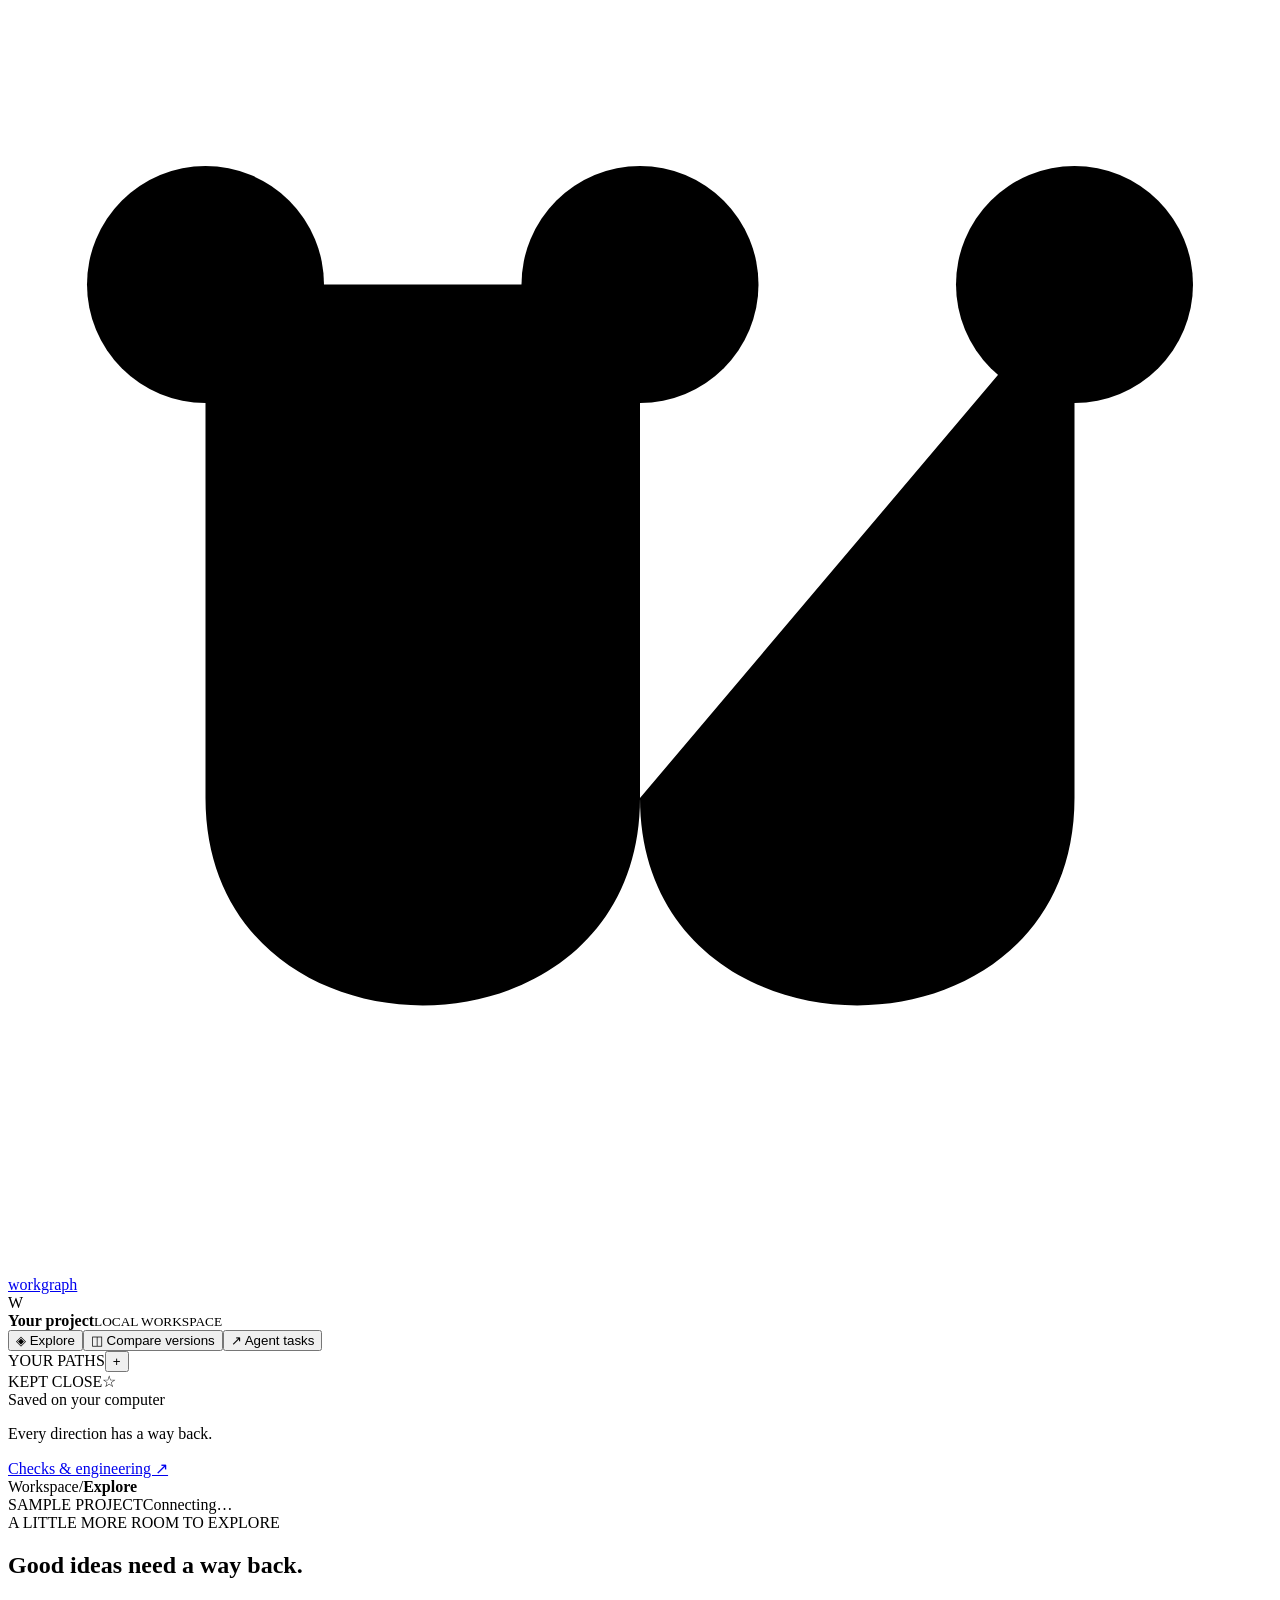
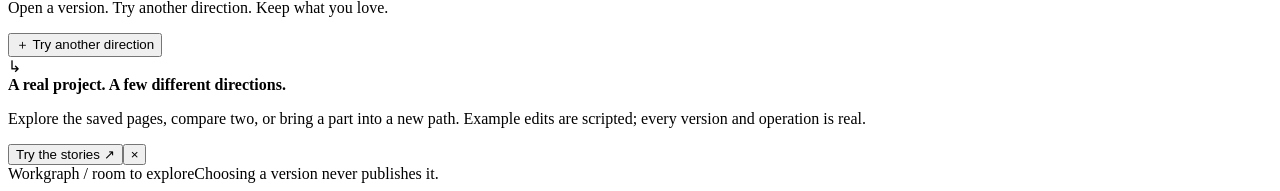
==== workgraph/web/studio.html @ c26eb7d2 "Build visual version exploration and durable agent continuation" ====
<!doctype html>
<html lang="en"><head><meta charset="utf-8"><meta name="viewport" content="width=device-width,initial-scale=1"><meta name="theme-color" content="#f5f4f0"><title>Workgraph — room to explore</title><link rel="stylesheet" href="/studio.css"><script src="/studio.js" defer></script></head>
<body>
<aside class="sidebar">
 <a class="brand" href="/" aria-label="Workgraph"><svg viewBox="0 0 32 32" aria-hidden="true"><path d="M5 7v13c0 7 11 7 11 0V7m0 13c0 7 11 7 11 0V7"/><circle cx="5" cy="7" r="3"/><circle cx="16" cy="7" r="3"/><circle cx="27" cy="7" r="3"/></svg><span>workgraph</span></a>
 <div class="project"><span class="project-icon">W</span><div><strong id="project-name">Your project</strong><small>LOCAL WORKSPACE</small></div></div>
 <nav aria-label="Workspace"><button class="nav active" data-tab="explore"><span>◈</span> Explore</button><button class="nav" data-tab="compare"><span>◫</span> Compare versions</button><button class="nav" data-tab="agents"><span>↗</span> Agent tasks <b id="job-count"></b></button></nav>
 <div class="side-heading"><span>YOUR PATHS</span><button id="side-new" aria-label="Create a path">+</button></div><div id="paths"></div>
 <div class="side-heading favorites-heading"><span>KEPT CLOSE</span><span>☆</span></div><div id="favorites"></div>
 <div class="sidebar-bottom"><div><i></i> Saved on your computer</div><p>Every direction has a way back.</p><a id="engineering-link" href="/engineering">Checks & engineering ↗</a></div>
</aside>
<div class="shell">
 <header><div class="breadcrumbs"><span>Workspace</span><span>/</span><strong id="view-name">Explore</strong></div><div class="header-right"><span id="example-label" class="sample hidden">SAMPLE PROJECT</span><span class="connected" id="connection">Connecting…</span></div></header>
 <main>
  <section class="heading"><div><div class="eyebrow">A LITTLE MORE ROOM TO EXPLORE</div><h1 id="page-title">Good ideas need a way back.</h1><p id="page-description">Open a version. Try another direction. Keep what you love.</p></div><button class="button primary" id="new-path">＋ Try another direction</button></section>
  <section class="story-banner hidden" id="story-banner"><div class="story-mark">↳</div><div><strong>A real project. A few different directions.</strong><p>Explore the saved pages, compare two, or bring a part into a new path. Example edits are scripted; every version and operation is real.</p></div><button class="button small" id="story-guide">Try the stories ↗</button><button class="icon-button" id="dismiss-story" aria-label="Dismiss introduction">×</button></section>
  <section id="main-content"></section>
 </main>
 <footer><span>Workgraph <span>/</span> room to explore</span><span>Choosing a version never publishes it.</span></footer>
</div>
<dialog id="dialog"><form id="dialog-form"><button class="close" type="button" aria-label="Close">×</button><div id="dialog-content"></div></form></dialog>
<div class="toast hidden" id="toast" role="status"></div>
</body></html>
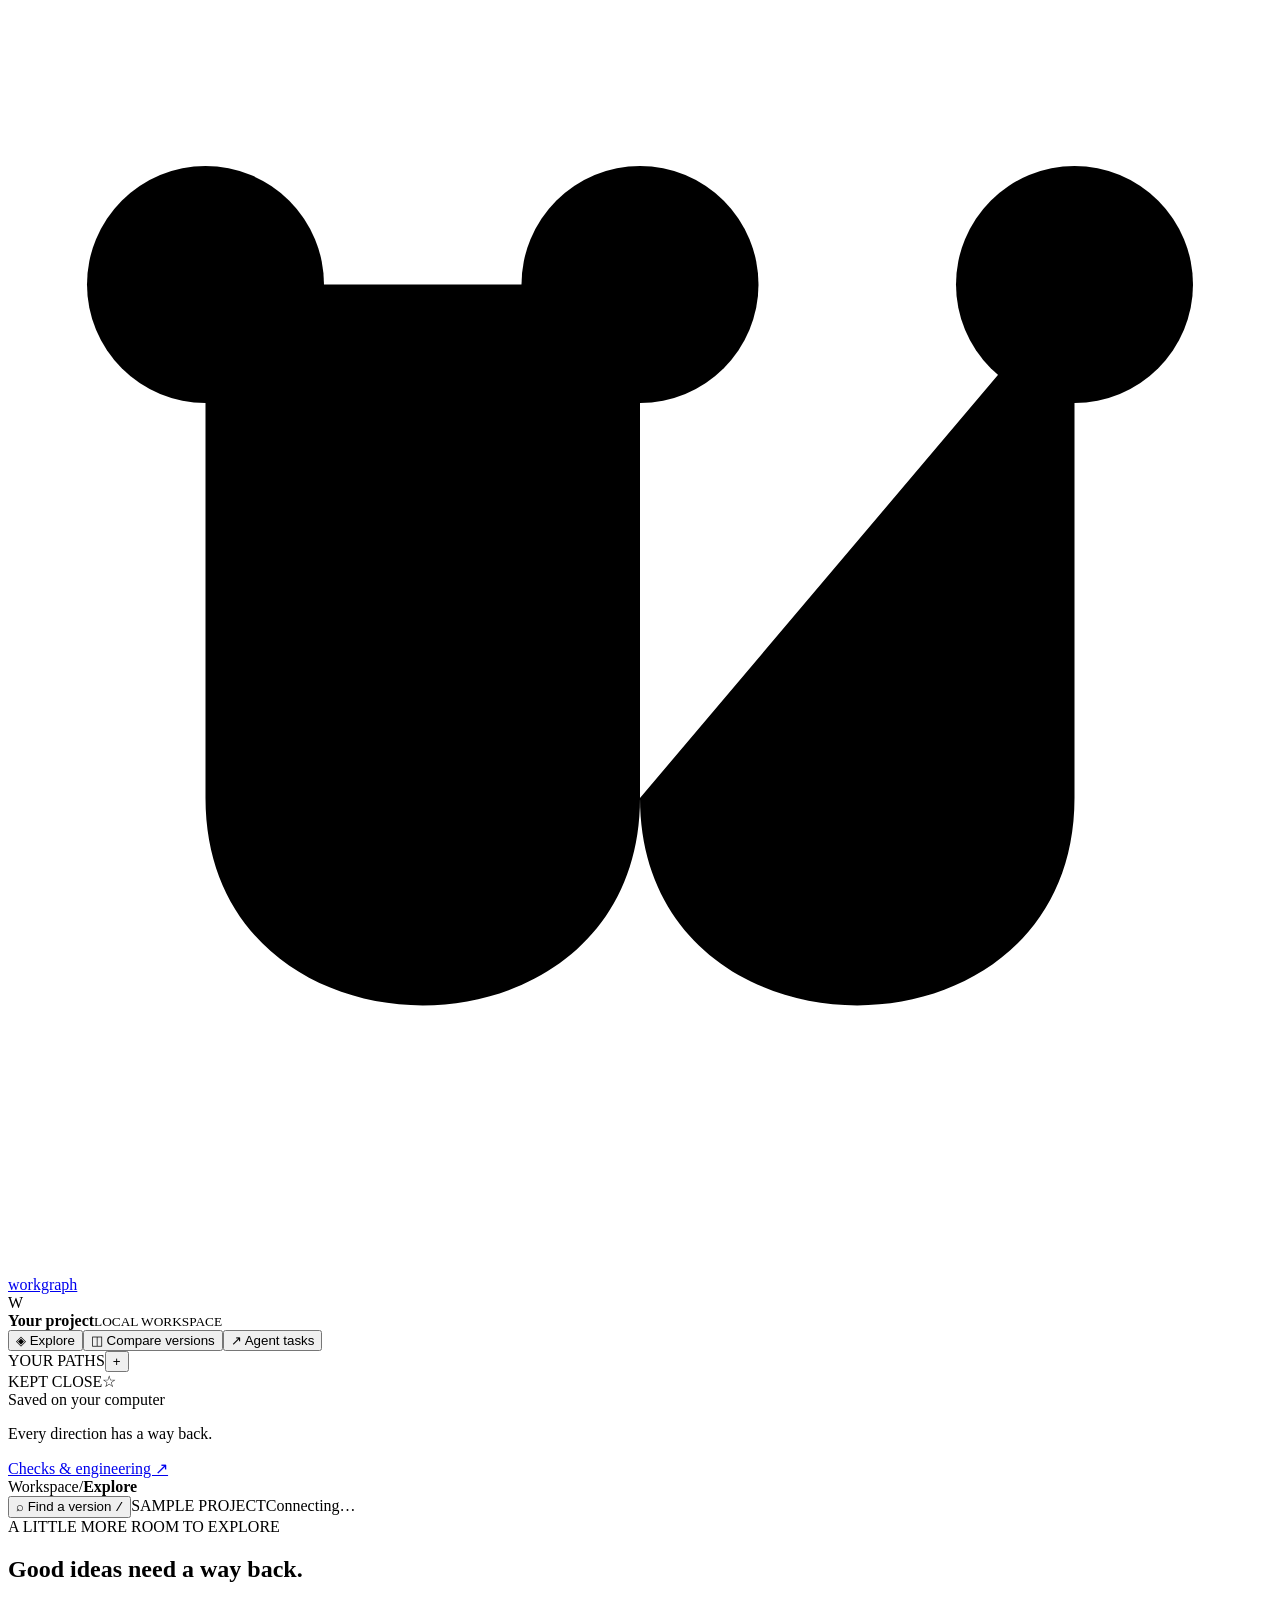
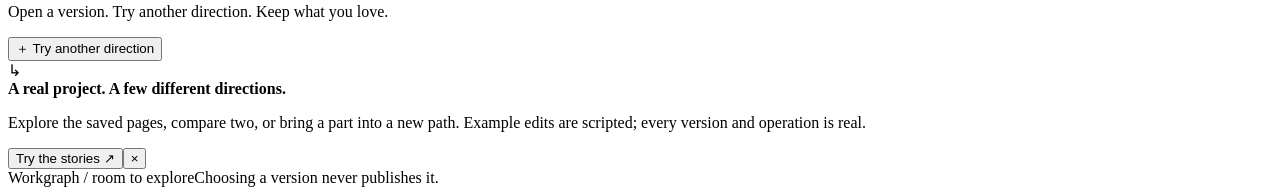
==== commit ec616cd5: "Polish version exploration and verify real cross-runtime continuation" ====
--- a/workgraph/web/studio.html
+++ b/workgraph/web/studio.html
@@ -10,7 +10,7 @@
  <div class="sidebar-bottom"><div><i></i> Saved on your computer</div><p>Every direction has a way back.</p><a id="engineering-link" href="/engineering">Checks & engineering ↗</a></div>
 </aside>
 <div class="shell">
- <header><div class="breadcrumbs"><span>Workspace</span><span>/</span><strong id="view-name">Explore</strong></div><div class="header-right"><span id="example-label" class="sample hidden">SAMPLE PROJECT</span><span class="connected" id="connection">Connecting…</span></div></header>
+ <header><div class="breadcrumbs"><span>Workspace</span><span>/</span><strong id="view-name">Explore</strong></div><div class="header-right"><button class="find-button" id="find-version">⌕ Find a version <kbd>/</kbd></button><span id="example-label" class="sample hidden">SAMPLE PROJECT</span><span class="connected" id="connection">Connecting…</span></div></header>
  <main>
   <section class="heading"><div><div class="eyebrow">A LITTLE MORE ROOM TO EXPLORE</div><h1 id="page-title">Good ideas need a way back.</h1><p id="page-description">Open a version. Try another direction. Keep what you love.</p></div><button class="button primary" id="new-path">＋ Try another direction</button></section>
   <section class="story-banner hidden" id="story-banner"><div class="story-mark">↳</div><div><strong>A real project. A few different directions.</strong><p>Explore the saved pages, compare two, or bring a part into a new path. Example edits are scripted; every version and operation is real.</p></div><button class="button small" id="story-guide">Try the stories ↗</button><button class="icon-button" id="dismiss-story" aria-label="Dismiss introduction">×</button></section>
